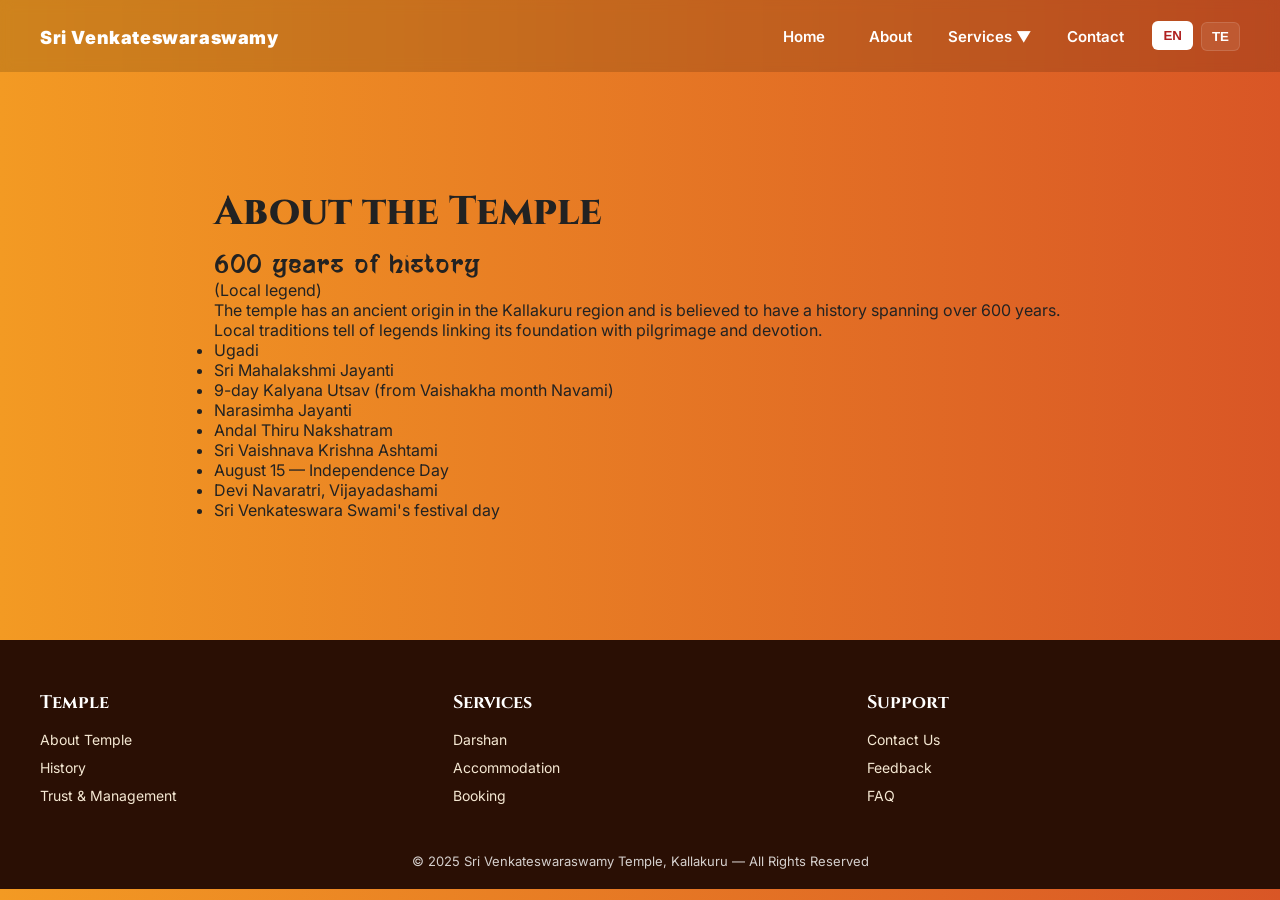
==== about.html @ d931863e "intial commit" ====
<!DOCTYPE html>
<html lang="en">
  <head>
    <meta charset="utf-8" />
    <meta name="viewport" content="width=device-width,initial-scale=1" />
    <title data-i18n="about.meta">About — Sri Venkateswaraswamy Temple</title>
    <link rel="stylesheet" href="index.css">
    <!-- Load Google Fonts: Inter, Noto Sans Telugu, Ramabhadra -->
    <link rel="preconnect" href="https://fonts.gstatic.com" crossorigin>
    <link href="https://fonts.googleapis.com/css2?family=Inter:ital,opsz,wght@0,14..32,100..900;1,14..32,100..900&family=Noto+Sans+Telugu:wght@100..900&family=Ramabhadra&display=swap" rel="stylesheet">
  </head>
  <body>
    <nav>
      <div class="nav-inner">
        <div class="logo"><a href="index.html">Sri Venkateswaraswamy</a></div>

        <div class="nav-right">
          <ul>
            <li><a href="index.html" data-i18n="nav.home">Home</a></li>
            <li><a href="about.html" data-i18n="nav.about">About</a></li>
            <li class="dropdown">
              <span class="dropdown-label" data-i18n="nav.services">Services ▼</span>
              <div class="drop-menu">
                <a href="#" data-i18n="nav.services.darshan">Darshan</a>
                <a href="#" data-i18n="nav.services.booking">Pooja Booking</a>
                <a href="#" data-i18n="nav.services.events">Events</a>
              </div>
            </li>
            <li><a href="#" data-i18n="nav.contact">Contact</a></li>
          </ul>

          <button id="nav-toggle" class="nav-toggle" aria-label="Toggle menu" aria-expanded="false">☰</button>
          <div class="lang-toggle">
            <button id="lang-en" class="lang-btn" data-lang="en">EN</button>
            <button id="lang-te" class="lang-btn" data-lang="te">TE</button>
          </div>
        </div>
      </div>
    </nav>

    <main class="noto-sans-telugu-400" style="padding:120px 24px 60px;max-width:900px;margin:0 auto;color:#222;background:transparent;">
      <h1 data-i18n="about.title" class="ramabhadra-regular noto-sans-telugu-700">About the Temple</h1>

      <section style="margin-top:16px;" data-i18n="about.history" class="noto-sans-telugu-400"> </section>

      <div data-i18n="about.events" class="noto-sans-telugu-400"></div>

    </main>

    <footer class="site-footer" style="position:relative;bottom:0;">
      <div class="footer-container">
        <div class="footer-section">
          <h4 data-i18n="footer.section1.title">Temple</h4>
          <ul>
            <li><a href="about.html" data-i18n="footer.section1.link1">About Temple</a></li>
            <li><a href="#" data-i18n="footer.section1.link2">History</a></li>
            <li><a href="#" data-i18n="footer.section1.link3">Trust & Management</a></li>
          </ul>
        </div>
        <div class="footer-section">
          <h4 data-i18n="footer.section2.title">Services</h4>
          <ul>
            <li><a href="#" data-i18n="footer.section2.link1">Darshan</a></li>
            <li><a href="#" data-i18n="footer.section2.link2">Accommodation</a></li>
            <li><a href="#" data-i18n="footer.section2.link3">Booking</a></li>
          </ul>
        </div>
        <div class="footer-section">
          <h4 data-i18n="footer.section3.title">Support</h4>
          <ul>
            <li><a href="#" data-i18n="footer.section3.link1">Contact Us</a></li>
            <li><a href="#" data-i18n="footer.section3.link2">Feedback</a></li>
            <li><a href="#" data-i18n="footer.section3.link3">FAQ</a></li>
          </ul>
        </div>
      </div>

      <div class="footer-bottom" data-i18n="footer.bottom">© 2025 Sri Venkateswaraswamy Temple, Kallakuru — All Rights Reserved</div>
    </footer>

    <script src="translations.about.js"></script>
    <script src="index.js"></script>
  </body>
</html>
---- index.css ----
/* reset */
      * {
        box-sizing: border-box;
        margin: 0;
        padding: 0;
      }
      html,
      body {
        height: 100%;
      }

      :root {
        --nav-height: 72px;
        --bg-main: #fff6e6;
        --bg-alt: #faefe4;
        --bg-card: #f5e8d3; /* control navbar height from one place */
      }

      @font-face {
        font-family: "TempleFont";
        src: url("./fonts/Ananda.ttf") format("truetype");
        font-display: swap;
      }
      @font-face {
        font-family: "Cinzel";
        src: url("./fonts/Cinzel-VariableFont_wght.ttf") format("truetype");
        font-display: swap;
      }

      @font-face {
        font-family: "Inter";
        src: url("./fonts/Inter-VariableFont.ttf") format("truetype");
        font-display: swap;
      }

      /* Continuous warm gradient on the page (single source of truth) */
      body {
        font-family: Inter, system-ui, -apple-system, "Segoe UI", Roboto, Arial;
        background: linear-gradient(90deg, #f39a23, #cc3427, #f39a23);
        background-size: 300% 100%;
        background-repeat: repeat-y;
        color: #fff;
        padding-top: var(--nav-height);
      }

      /* ---------------- NAVBAR ------------------ */
      nav {
        width: 100%;
        height: var(--nav-height);
        padding: 16px 40px;
        background: rgba(0, 0, 0, 0.15);
        backdrop-filter: blur(6px);
        display: flex;
        align-items: center;
        justify-content: space-between;
        position: fixed;
        top: 0;
        left: 0;
        z-index: 50;
      }

      /* Nav inner layout */
      .nav-inner {
        display: flex;
        align-items: center;
        justify-content: space-between;
        width: 100%;
        max-width: 1200px;
        margin: 0 auto;
      }

      .logo a {
        color: #fff;
        text-decoration: none;
        font-weight: 900;
        font-size: 18px;
        letter-spacing: 0.6px;
      }

      .nav-right {
        display: flex;
        align-items: center;
        gap: 20px;
      }

      /* mobile toggle button (hidden on desktop) */
      .nav-toggle {
        display: none;
        background: transparent;
        border: 1px solid rgba(255,255,255,0.08);
        color: #fff;
        padding: 6px 10px;
        border-radius: 6px;
        font-size: 18px;
        cursor: pointer;
      }

      .lang-toggle {
        display: flex;
        gap: 8px;
        align-items: center;
      }

      .lang-btn {
        background: rgba(255,255,255,0.08);
        color: #fff;
        border: 1px solid rgba(255,255,255,0.12);
        padding: 6px 10px;
        border-radius: 6px;
        font-weight: 700;
        cursor: pointer;
        transition: background 0.18s, color 0.18s, transform 0.12s;
      }

      .lang-btn.active,
      .lang-btn:hover {
        background: #fff;
        color: #b02121;
        transform: translateY(-1px);
      }

      nav .logo {
        font-size: 22px;
        font-weight: 800;
        letter-spacing: 0.5px;
      }

      nav ul {
        list-style: none;
        display: flex;
        align-items: center;
        gap: 28px;
      }

      nav ul li a {
        color: #fff;
        text-decoration: none;
        padding: 6px 8px;
        display: inline-block;
      }

      nav ul li {
        position: relative;
        font-size: 15px;
        font-weight: 600;
        cursor: pointer;
      }

      /* hover underline */
      nav ul li:not(.dropdown):after {
        content: "";
        position: absolute;
        left: 0;
        bottom: -4px;
        width: 0%;
        height: 2px;
        background: #fff;
        transition: 0.3s;
      }
      nav ul li:hover:after {
        width: 100%;
      }

      /* DROPDOWN */
      .dropdown:hover .drop-menu {
        opacity: 1;
        pointer-events: auto;
        transform: translateY(0px);
      }

      .drop-menu {
        position: absolute;
        top: calc(100% + 6px);
        left: 0;
        background: rgba(0, 0, 0, 0.28);
        backdrop-filter: blur(6px);
        padding: 10px 0;
        border-radius: 8px;
        min-width: 140px;
        opacity: 0;
        pointer-events: none;
        transform: translateY(10px);
        transition: 0.25s ease;
        z-index: 75;
      }

      .drop-menu a {
        display: block;
        padding: 8px 16px;
        text-decoration: none;
        color: #fff;
        font-size: 14px;
        white-space: nowrap;
      }
      .drop-menu a:hover {
        background: rgba(255, 255, 255, 0.12);
      }

      /* MOBILE NAV (handled at 900px breakpoint below) */
      @media (max-width: 700px) {
        nav {
          padding: 10px 16px;
        }
        nav ul {
          gap: 14px;
        }
      }

      /* ------------ PAGE LAYOUT ------------- */
      .wrap {
        position: relative;
        min-height: calc(100vh - var(--nav-height));
        width: 100%;
        display: flex;
        align-items: flex-start;
        padding-left: 60px;
        padding-right: 38vw; /* keeps text away from image */
        padding-top: 40px;
        padding-bottom: 40px;
      }

      .left {
        max-width: 640px;
        z-index: 2;
      }

      .left .inner {
        max-width: 760px;
        padding-top: var(
          --nav-height
        ); /* push ALL content below fixed nav on desktop */
      }

      h1 {
        font-family: "Cinzel", serif;
        font-size: 40px;
        line-height: 1;
        margin-bottom: 18px;
        font-weight: 800;
      }
      h2 {
        font-family: "TempleFont", serif;
        letter-spacing: 2px;
      }

      p.lead {
        color: rgba(255, 255, 255, 0.95);
        line-height: 1.7;
        margin-bottom: 18px;
      }

      .right {
        position: absolute;
        top: 0;
        right: 0;
        width: 50vw;
        height: 100%; /* match .wrap height instead of 100vh */
        overflow: hidden;
      }

      .hero-img {
        width: 100%;
        height: 100%;
        object-fit: cover;
        object-position: left center;
        pointer-events: none;
      }

      @media (max-width: 900px) {
        .wrap {
          flex-direction: column-reverse;
          align-items: center;
          justify-content: flex-start;
          padding: 0;
          margin: 0;
        }

        /* Responsive navbar: show hamburger, collapse links */
        nav {
          padding: 10px 16px;
        }

        .nav-toggle {
          display: inline-block;
        }

        .logo a {
          font-size: 16px;
        }

        .nav-right > ul {
          display: flex;
          visibility: hidden;
          opacity: 0;
          transform: translateY(-8px);
          position: fixed;
          top: var(--nav-height);
          right: 0;
          left: 0;
          background: rgba(0,0,0,0.95);
          flex-direction: column;
          gap: 0;
          padding: 12px 16px 20px;
          z-index: 60;
          max-height: calc(100vh - var(--nav-height));
          overflow: auto;
          transition: opacity 0.22s ease, transform 0.22s ease, visibility 0.22s;
        }

        nav.mobile-open .nav-right > ul {
          visibility: visible;
          opacity: 1;
          transform: translateY(0);
        }

        .nav-right > ul li {
          padding: 8px 0;
        }

        .nav-right > ul li a {
          display: block;
          padding: 8px 10px;
        }

        /* Mobile: make dropdown items flow inside the menu (no absolute positioning)
           and collapse by default. Tapping the header toggles the .open class. */
        .drop-menu {
          position: static;
          background: transparent;
          padding: 0 0 12px 12px;
          border-radius: 0;
          min-width: auto;
          opacity: 1;
          transform: none;
          pointer-events: auto;
          display: none;
        }

        .dropdown.open > .drop-menu {
          display: block;
        }

        .drop-menu a {
          padding: 8px 12px;
          display: block;
          color: #fff;
        }

        .lang-toggle {
          order: 2;
          width: 100%;
          justify-content: center;
          margin-top: 8px;
        }

        .right {
          width: 100%;
          position: relative;
          height: auto;
          margin: 0;
          padding: 0;
        }

        /* remove top & bottom extra space around image */
        .hero-img {
          width: 100%;
          height: auto;
          max-height: none;
          margin: 0;
          padding: 0;
          object-fit: cover;
          object-position: center;
          content: url("hero_banner_mobile.jpg");
        }

        .left {
          width: 100%;
          padding: 20px;
          text-align: center;
          margin: 0;
          position: relative;
          z-index: 2;
        }

        /* remove padding gap between image and content */
        .left .inner {
          max-width: 640px;
          padding-top: 0;
          display: flex;
          flex-direction: column;
          align-items: center;
          justify-content: flex-start;
        }

        .left h1 {
          display: none;
        }

        .mobile-hero-title {
          font-family: "Cinzel", serif;
          animation: fadeSlide 1.2s ease-out forwards;
          opacity: 0;
          position: absolute;
          bottom: 8px;
          left: 50%;
          transform: translateX(-50%);
          font-size: 26px;
          font-weight: 900;
          color: white;
          text-shadow: 0px 4px 10px rgba(0, 0, 0, 0.6);
          text-align: center;
        }

        .lead {
          font-size: 15px;
          line-height: 1.6;
        }

        .cta-pill {
          font-size: 14px;
          padding: 8px 20px;
          margin: 18px auto;
          display: inline-block;
        }

        .time-pill {
          font-size: 13px;
          padding: 6px 14px;
        }

        .timing-col p {
          font-size: 13px;
        }

        .timing {
          margin-top: 10px;
          width: 100%;
          max-width: 640px;
          margin-left: auto;
          margin-right: auto;
        }

        .timing-grid {
          align-items: center;
          text-align: center;
          justify-content: center;
        }

        /* place language toggle into normal flow on small screens */
        .lang-toggle {
          position: static !important;
          top: auto;
          right: auto;
          margin: 8px 0;
          justify-content: center;
        }

        .lang-btn {
          padding: 6px 8px;
        }
      }

      /* ------- ANNOUNCEMENT TICKER -------- */
      .announcement-bar {
        width: 100%;
        background: rgba(0, 0, 0, 0.28);
        border-top: 1px solid rgba(255, 255, 255, 0.2);
        border-bottom: 1px solid rgba(255, 255, 255, 0.2);
        padding: 8px 0;
        backdrop-filter: blur(4px);
      }

      .announcement-inner {
        max-width: 1200px;
        margin: 0 auto;
        display: flex;
        align-items: center;
        gap: 16px;
        padding: 0 24px;
        overflow: hidden;
      }

      .announcement-label {
        font-size: 13px;
        font-weight: 700;
        text-transform: uppercase;
        letter-spacing: 1px;
        padding: 4px 10px;
        border-radius: 999px;
        background: rgba(255, 255, 255, 0.15);
        white-space: nowrap;
      }

      .ticker {
        flex: 1;
        overflow: hidden;
        position: relative;
        white-space: nowrap;
      }

      .ticker-track {
        display: inline-block;
        padding-left: 100%;
        animation: ticker-slide 20s linear infinite;
        font-size: 14px;
      }

      .ticker-item {
        margin-right: 40px;
      }

      .announcement-inner:hover .ticker-track {
        animation-play-state: paused;
      }

      @keyframes ticker-slide {
        0% {
          transform: translateX(0%);
        }
        100% {
          transform: translateX(-100%);
        }
      }

      /* ====== IMAGE CAROUSEL + LATEST UPDATES SECTION ====== */

      .info-section {
        padding: 40px 40px 60px 40px;
        background: var(--bg-alt); /* soft background behind cards */
        color: #222;
      }

      .info-grid {
        max-width: 1200px;
        margin: 0 auto;
        display: flex; /* flex instead of grid for equal heights */
        gap: 24px;
        align-items: stretch;
      }

      /* ---- Carousel ---- */
      .carousel {
        position: relative;
        border-radius: 24px;
        overflow: hidden;
        background: #000;

        /* 16:9 aspect ratio */
        aspect-ratio: 16 / 9;
        width: 100%;
        height: auto;

        flex: 2 1 0;
      }

      .carousel-inner {
        position: relative;
        width: 100%;
        height: 100%;
      }

      .carousel-slide {
        position: absolute;
        inset: 0;
        opacity: 0;
        transition: opacity 0.6s ease;
      }

      .carousel-slide.active {
        opacity: 1;
      }

      .carousel-slide img {
        width: 100%;
        height: 100%;
        object-fit: cover;
        display: block;
      }

      .carousel-overlay {
        position: absolute;
        inset: 0;
        background: linear-gradient(
          to right,
          rgba(0, 0, 0, 0.55),
          rgba(0, 0, 0, 0.1)
        );
        display: flex;
        flex-direction: column;
        justify-content: flex-end;
        padding: 28px 32px;
        color: #fff;
      }

      .carousel-title {
        font-family: "Cinzel", serif;
        font-size: 28px;
        margin-bottom: 8px;
      }

      .carousel-subtitle {
        font-size: 16px;
        margin-bottom: 18px;
      }

      .carousel-cta {
        font-weight: 600;
        font-size: 15px;
        padding: 8px 18px;
        border-radius: 999px;
        background: rgba(255, 215, 0, 0.9);
        color: #5b1909;
        display: inline-block;
      }

      .carousel-dots {
        position: absolute;
        bottom: 14px;
        right: 20px;
        display: flex;
        gap: 6px;
      }

      .carousel-dot {
        width: 8px;
        height: 8px;
        border-radius: 50%;
        background: rgba(255, 255, 255, 0.4);
        cursor: pointer;
      }

      .carousel-dot.active {
        background: #ffd700;
      }

      .carousel-arrow {
        position: absolute;
        top: 50%;
        transform: translateY(-50%);
        width: 32px;
        height: 32px;
        border-radius: 999px;
        border: none;
        background: rgba(0, 0, 0, 0.45);
        color: #fff;
        font-size: 18px;
        cursor: pointer;
        display: flex;
        align-items: center;
        justify-content: center;
      }

      .carousel-arrow.left {
        left: 12px;
      }

      .carousel-arrow.right {
        right: 12px;
      }

      /* ---- Latest Updates ---- */
      .updates-card {
        background: var(--bg-card);
        border-radius: 24px;
        padding: 18px 20px;
        box-shadow: 0 10px 24px rgba(0, 0, 0, 0.08);
        display: flex;
        flex-direction: column;
        flex: 1 1 0; /* shares height with carousel */
      }

      .updates-card h3 {
        font-family: "Cinzel", serif;
        font-size: 18px;
        margin-bottom: 12px;
        color: #3a1533;
      }

      .updates-list {
        list-style: none;
        padding-right: 4px;
        flex: 1 1 auto; /* fill remaining height */
        overflow-y: auto; /* scroll INSIDE list */
      }

      .updates-item {
        display: flex;
        align-items: flex-start;
        gap: 8px;
        font-size: 14px;
        margin-bottom: 8px;
        color: #333;
      }

      .updates-item:last-child {
        margin-bottom: 0;
      }

      .updates-dot {
        width: 8px;
        height: 8px;
        display: block;
        border-radius: 50%;
        background: #b3261e;
        margin-top: 6px;
        flex: 0 0 auto;
      }

      .updates-content a {
        color: #5b179e;
        text-decoration: underline;
      }

      .badge-new {
        display: inline-block;
        font-size: 10px;
        font-weight: 700;
        text-transform: uppercase;
        letter-spacing: 0.06em;
        padding: 2px 6px;
        border-radius: 999px;
        background: #ffebe8;
        color: #b3261e;
        margin-bottom: 2px;
      }

      @media (max-width: 900px) {
        .carousel {
          aspect-ratio: auto; /* ignore 16:9 for small screens */
          height: 500px; /* or 240 / 260px if you want taller */
          flex: none; /* <--- ADD THIS LINE to stop it from collapsing */
          width: 100%;
        }

        .carousel-inner {
          height: 100%; /* make slides fill the new height */
        }
        .info-section {
          padding: 30px 16px 40px 16px;
        }

        .info-grid {
          flex-direction: column; /* stack carousel + updates */
        }

        .updates-card {
          height: 260px; /* enough to show ~5 items */
        }
      }

      /* ------- SECTION BELOW HERO -------- */
      .below {
        width: 100%;
        padding: 80px 40px;
        background: var(--bg-main);
        color: #222;
      }

      .below-inner {
        max-width: 900px;
        margin: auto;
        text-align: center;
      }

      .below h2 {
        font-size: 32px;
        font-weight: 800;
        margin-bottom: 18px;
        color: #cc3427;
      }

      .below p {
        font-size: 18px;
        line-height: 1.7;
        color: #444;
      }

      @media (max-width: 700px) {
        .below {
          padding: 50px 20px;
        }
        .below h2 {
          font-size: 26px;
        }
        .below p {
          font-size: 16px;
        }

        .announcement-inner {
          padding: 0 12px;
          gap: 10px;
        }

        .announcement-label {
          display: none; /* optional: hide label on very small screens */
        }
      }

      /* --- MAIN WHITE PILLS (Mandir Info / Darshan Timings) */
      .cta-pill {
        display: inline-block;
        background: #ffffff;
        color: #b02121; /* deep temple red */
        font-weight: 700;
        padding: 10px 28px;
        border-radius: 50px;
        font-size: 16px;
        border: 2px solid rgba(255, 255, 255, 0.5);
        box-shadow: 0px 4px 10px rgba(0, 0, 0, 0.25);
        margin: 18px 0;
        text-align: center;
        letter-spacing: 0.5px;
        text-transform: uppercase;
        transition: transform 0.2s ease, box-shadow 0.2s ease;
      }

      .cta-pill:hover {
        transform: translateY(-3px);
        box-shadow: 0px 6px 14px rgba(0, 0, 0, 0.3);
        cursor: pointer;
      }

      /* --- TIMING CARD --- */
      .timing {
        margin-top: 10px;
        background: rgba(255, 255, 255, 0.08);
        padding: 18px 24px;
        border-radius: 12px;
        backdrop-filter: blur(3px);
        font-size: 15px;
      }

      .timing-grid {
        display: flex;
      }

      .timing-col {
        flex: 1;
        padding: 0 20px;
      }

      /* vertical line between columns */
      .timing-col + .timing-col {
        border-left: 1px solid rgba(255, 255, 255, 0.3);
      }

      .timing-col p {
        margin-top: 10px;
        color: rgba(255, 255, 255, 0.94);
      }

      /* Mini red labels */
      .time-pill {
        display: inline-block;
        background: #b02121;
        color: #fff;
        font-weight: 700;
        padding: 6px 16px;
        border-radius: 999px;
        font-size: 14px;
        text-transform: uppercase;
        letter-spacing: 0.4px;
      }

      @media (max-width: 1200px) {
        .left .inner,
        .timing {
          max-width: 640px;
          margin-left: auto;
          margin-right: auto;
        }
      }

      @keyframes fadeSlide {
        0% {
          opacity: 0;
          transform: translateX(-50%) translateY(20px);
        }
        100% {
          opacity: 1;
          transform: translateX(-50%) translateY(0);
        }
      }

      /* services */

      .services-grid {
        margin-top: 32px;
        display: grid;
        grid-template-columns: repeat(4, 1fr);
        gap: 32px;
      }
      .service-card {
        text-align: center;
        text-decoration: none;
        color: #222;
        cursor: pointer;
        display: flex;
        flex-direction: column;
        align-items: center;
      }
      .service-icon {
        width: 76px;
        height: 76px;
        border-radius: 50%;
        margin: 0 auto 10px auto;
        background: #b02121;
        display: flex;
        align-items: center;
        justify-content: center;
        transition: transform 0.25s ease;
      }

      .service-icon img {
        max-width: 55px;
        max-height: 55px;
        width: auto;
        height: auto;
        object-fit: contain;
        display: block;
      }

      /* Only icon hover effect */
      .service-card:hover .service-icon {
        transform: scale(1.12);
      }

      .service-icon-symbol {
        font-size: 22px;
        font-weight: 700;
        color: var(--bg-card);
      }

      .service-label {
        color: #cc3427;
        font-size: 18px;
        font-weight: 600;
        line-height: 1.4;
      }

      @media (max-width: 768px) {
        .services-grid {
          grid-template-columns: repeat(2, 1fr);
        }
      }

      @media (max-width: 480px) {
        .services-grid {
          grid-template-columns: repeat(1, 1fr);
        }
      }

      /* ---------- FOOTER ---------- */

      .site-footer {
        background: #2a0f04;
        color: #fff;
        padding: 50px 40px 20px;
        margin-top: 60px;
      }

      .footer-container {
        max-width: 1200px;
        margin: auto;
        display: grid;
        grid-template-columns: repeat(3, 1fr);
        gap: 40px;
      }

      .footer-section h4 {
        margin-bottom: 14px;
        font-size: 18px;
        font-weight: 700;
        font-family: "Cinzel", serif;
      }

      .footer-section ul {
        list-style: none;
        padding: 0;
        margin: 0;
      }

      .footer-section ul li {
        margin-bottom: 8px;
      }

      .footer-section ul li a {
        text-decoration: none;
        color: #f5e8d3;
        font-size: 14px;
        transition: color 0.25s ease;
      }

      .footer-section ul li a:hover {
        color: #ffd381;
      }

      .footer-bottom {
        margin-top: 40px;
        text-align: center;
        font-size: 13px;
        opacity: 0.8;
      }

      /* Responsive Footer */
      @media (max-width: 768px) {
        .footer-container {
          grid-template-columns: 1fr;
          text-align: center;
        }
      }
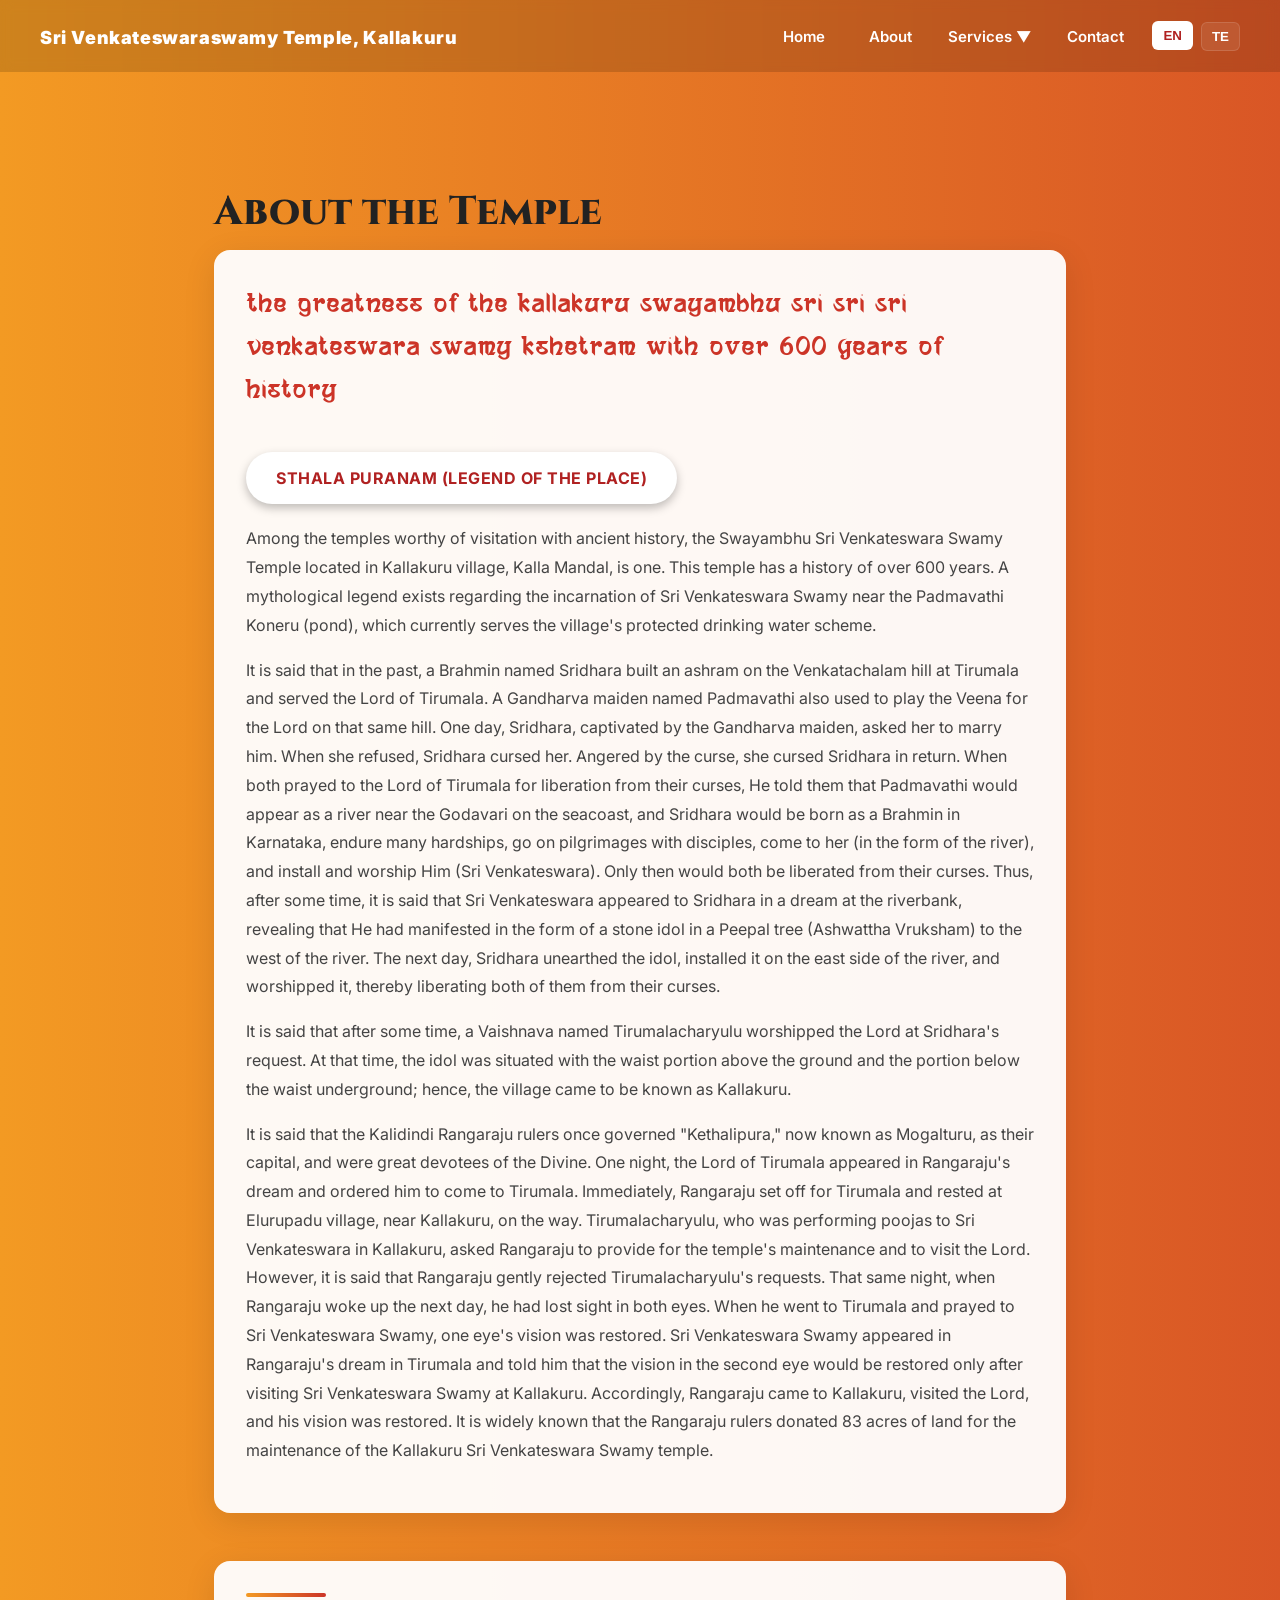
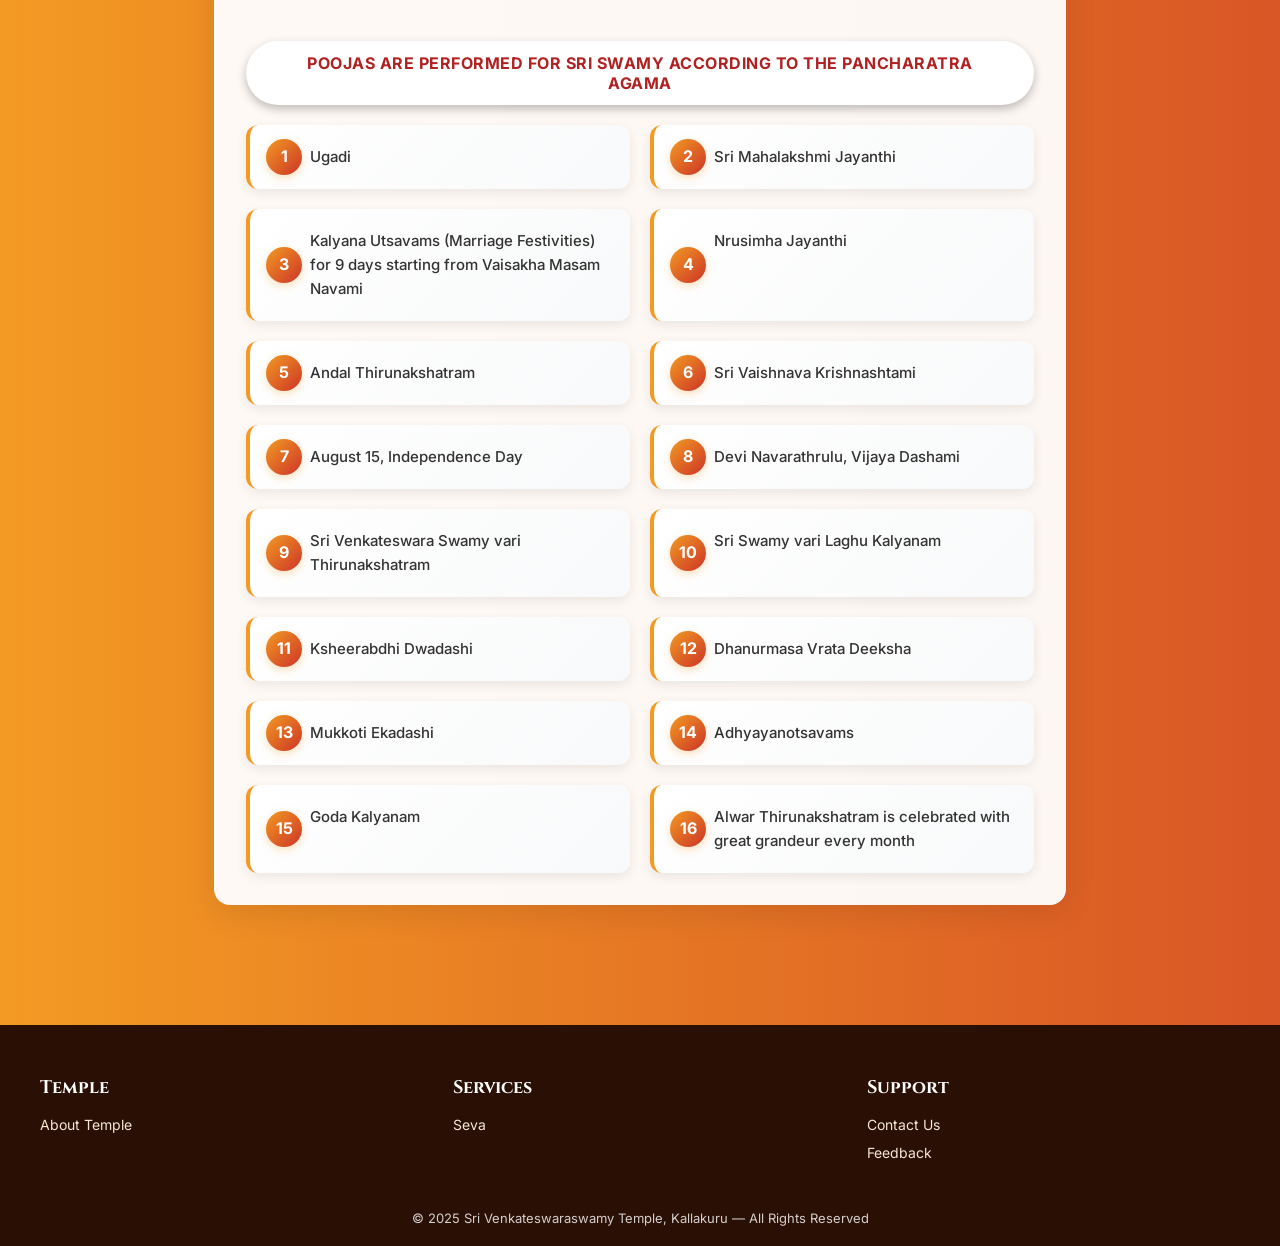
==== commit f9790787: "seva page, donations page, contact page" ====
--- a/about.html
+++ b/about.html
@@ -10,33 +10,7 @@
     <link href="https://fonts.googleapis.com/css2?family=Inter:ital,opsz,wght@0,14..32,100..900;1,14..32,100..900&family=Noto+Sans+Telugu:wght@100..900&family=Ramabhadra&display=swap" rel="stylesheet">
   </head>
   <body>
-    <nav>
-      <div class="nav-inner">
-        <div class="logo"><a href="index.html">Sri Venkateswaraswamy</a></div>
-
-        <div class="nav-right">
-          <ul>
-            <li><a href="index.html" data-i18n="nav.home">Home</a></li>
-            <li><a href="about.html" data-i18n="nav.about">About</a></li>
-            <li class="dropdown">
-              <span class="dropdown-label" data-i18n="nav.services">Services ▼</span>
-              <div class="drop-menu">
-                <a href="#" data-i18n="nav.services.darshan">Darshan</a>
-                <a href="#" data-i18n="nav.services.booking">Pooja Booking</a>
-                <a href="#" data-i18n="nav.services.events">Events</a>
-              </div>
-            </li>
-            <li><a href="#" data-i18n="nav.contact">Contact</a></li>
-          </ul>
-
-          <button id="nav-toggle" class="nav-toggle" aria-label="Toggle menu" aria-expanded="false">☰</button>
-          <div class="lang-toggle">
-            <button id="lang-en" class="lang-btn" data-lang="en">EN</button>
-            <button id="lang-te" class="lang-btn" data-lang="te">TE</button>
-          </div>
-        </div>
-      </div>
-    </nav>
+    <div id="navbar-placeholder"></div>
 
     <main class="noto-sans-telugu-400" style="padding:120px 24px 60px;max-width:900px;margin:0 auto;color:#222;background:transparent;">
       <h1 data-i18n="about.title" class="ramabhadra-regular noto-sans-telugu-700">About the Temple</h1>
@@ -47,36 +21,7 @@
 
     </main>
 
-    <footer class="site-footer" style="position:relative;bottom:0;">
-      <div class="footer-container">
-        <div class="footer-section">
-          <h4 data-i18n="footer.section1.title">Temple</h4>
-          <ul>
-            <li><a href="about.html" data-i18n="footer.section1.link1">About Temple</a></li>
-            <li><a href="#" data-i18n="footer.section1.link2">History</a></li>
-            <li><a href="#" data-i18n="footer.section1.link3">Trust & Management</a></li>
-          </ul>
-        </div>
-        <div class="footer-section">
-          <h4 data-i18n="footer.section2.title">Services</h4>
-          <ul>
-            <li><a href="#" data-i18n="footer.section2.link1">Darshan</a></li>
-            <li><a href="#" data-i18n="footer.section2.link2">Accommodation</a></li>
-            <li><a href="#" data-i18n="footer.section2.link3">Booking</a></li>
-          </ul>
-        </div>
-        <div class="footer-section">
-          <h4 data-i18n="footer.section3.title">Support</h4>
-          <ul>
-            <li><a href="#" data-i18n="footer.section3.link1">Contact Us</a></li>
-            <li><a href="#" data-i18n="footer.section3.link2">Feedback</a></li>
-            <li><a href="#" data-i18n="footer.section3.link3">FAQ</a></li>
-          </ul>
-        </div>
-      </div>
-
-      <div class="footer-bottom" data-i18n="footer.bottom">© 2025 Sri Venkateswaraswamy Temple, Kallakuru — All Rights Reserved</div>
-    </footer>
+    <div id="footer-placeholder"></div>
 
     <script src="translations.about.js"></script>
     <script src="index.js"></script>
--- a/index.css
+++ b/index.css
@@ -162,6 +162,29 @@
       }
 
       /* DROPDOWN */
+      .dropdown-label {
+        cursor: pointer;
+        display: inline-block;
+        color: #fff;
+        text-decoration: none;
+        position: relative;
+      }
+
+      .dropdown-label:after {
+        content: "";
+        position: absolute;
+        left: 0;
+        bottom: -4px;
+        width: 0%;
+        height: 2px;
+        background: #fff;
+        transition: 0.3s;
+      }
+
+      .dropdown:hover .dropdown-label:after {
+        width: 100%;
+      }
+
       .dropdown:hover .drop-menu {
         opacity: 1;
         pointer-events: auto;
@@ -170,7 +193,7 @@
 
       .drop-menu {
         position: absolute;
-        top: calc(100% + 6px);
+        top: calc(100% + 2px);
         left: 0;
         background: rgba(0, 0, 0, 0.28);
         backdrop-filter: blur(6px);
@@ -182,6 +205,16 @@
         transform: translateY(10px);
         transition: 0.25s ease;
         z-index: 75;
+      }
+
+      .drop-menu:before {
+        content: '';
+        position: absolute;
+        top: -10px;
+        left: 0;
+        right: 0;
+        height: 10px;
+        background: transparent;
       }
 
       .drop-menu a {
@@ -1008,4 +1041,1869 @@
           grid-template-columns: 1fr;
           text-align: center;
         }
-      }+      }
+
+      /* ============================================
+         ABOUT PAGE - EVENTS SECTION STYLING
+         ============================================ */
+
+      /* Container for the events section */
+      [data-i18n="about.events"] {
+        margin-top: 48px;
+        padding: 32px;
+        background: rgba(255, 255, 255, 0.95);
+        border-radius: 16px;
+        box-shadow: 0 8px 32px rgba(0, 0, 0, 0.1);
+      }
+
+      /* Styled ordered list with multi-grid layout */
+      [data-i18n="about.events"] ol {
+        list-style: none;
+        padding: 0;
+        margin: 0;
+        display: grid;
+        grid-template-columns: repeat(auto-fit, minmax(280px, 1fr));
+        gap: 20px;
+        counter-reset: event-counter;
+      }
+
+      /* Individual list items */
+      [data-i18n="about.events"] ol li {
+        counter-increment: event-counter;
+        position: relative;
+        padding: 20px 24px 20px 60px;
+        background: linear-gradient(135deg, #fff 0%, #f8f9fa 100%);
+        border-radius: 12px;
+        border-left: 4px solid #f39a23;
+        box-shadow: 0 4px 12px rgba(0, 0, 0, 0.08);
+        transition: all 0.3s ease;
+        color: #333;
+        font-size: 15px;
+        line-height: 1.6;
+        font-weight: 500;
+      }
+
+      /* Hover effect for list items */
+      [data-i18n="about.events"] ol li:hover {
+        transform: translateY(-4px);
+        box-shadow: 0 8px 20px rgba(243, 154, 35, 0.2);
+        border-left-color: #cc3427;
+      }
+
+      /* Custom number styling */
+      [data-i18n="about.events"] ol li::before {
+        content: counter(event-counter);
+        position: absolute;
+        left: 16px;
+        top: 50%;
+        transform: translateY(-50%);
+        width: 36px;
+        height: 36px;
+        background: linear-gradient(135deg, #f39a23 0%, #cc3427 100%);
+        border-radius: 50%;
+        display: flex;
+        align-items: center;
+        justify-content: center;
+        color: #fff;
+        font-weight: 700;
+        font-size: 16px;
+        box-shadow: 0 3px 8px rgba(243, 154, 35, 0.3);
+      }
+
+      /* Section heading before the list */
+      [data-i18n="about.events"]::before {
+        content: "";
+        display: block;
+        width: 80px;
+        height: 4px;
+        background: linear-gradient(90deg, #f39a23, #cc3427);
+        margin-bottom: 24px;
+        border-radius: 2px;
+      }
+
+      /* Tablet responsiveness */
+      @media (max-width: 768px) {
+        [data-i18n="about.events"] {
+          padding: 24px 20px;
+          margin-top: 32px;
+        }
+
+        [data-i18n="about.events"] ol {
+          grid-template-columns: repeat(auto-fit, minmax(240px, 1fr));
+          gap: 16px;
+        }
+
+        [data-i18n="about.events"] ol li {
+          padding: 16px 20px 16px 56px;
+          font-size: 14px;
+        }
+
+        [data-i18n="about.events"] ol li::before {
+          width: 32px;
+          height: 32px;
+          font-size: 14px;
+          left: 14px;
+        }
+      }
+
+      /* Mobile responsiveness */
+      @media (max-width: 480px) {
+        [data-i18n="about.events"] {
+          padding: 20px 16px;
+          margin-top: 24px;
+          border-radius: 12px;
+        }
+
+        [data-i18n="about.events"] ol {
+          grid-template-columns: 1fr;
+          gap: 12px;
+        }
+
+        [data-i18n="about.events"] ol li {
+          padding: 14px 16px 14px 52px;
+          font-size: 13px;
+        }
+
+        [data-i18n="about.events"] ol li::before {
+          width: 28px;
+          height: 28px;
+          font-size: 13px;
+          left: 12px;
+        }
+      }
+
+      /* History section styling for consistency */
+      [data-i18n="about.history"] {
+        background: rgba(255, 255, 255, 0.95);
+        padding: 32px;
+        border-radius: 16px;
+        box-shadow: 0 8px 32px rgba(0, 0, 0, 0.1);
+        color: #333;
+        line-height: 1.8;
+      }
+
+      [data-i18n="about.history"] h2 {
+        color: #cc3427;
+        margin-bottom: 20px;
+      }
+
+      [data-i18n="about.history"] p {
+        margin-bottom: 16px;
+        color: #444;
+      }
+
+      @media (max-width: 768px) {
+        [data-i18n="about.history"] {
+          padding: 24px 20px;
+        }
+      }
+
+      @media (max-width: 480px) {
+        [data-i18n="about.history"] {
+          padding: 20px 16px;
+          border-radius: 12px;
+        }
+      }
+
+      /* ========== SEVA PAGE STYLING ========== */
+
+      /* Seva Banner */
+      .seva-banner {
+        width: 100%;
+        height: 400px;
+        overflow: hidden;
+        position: relative;
+        margin-top: 0;
+      }
+
+      .seva-banner-image {
+        width: 100%;
+        height: 100%;
+        object-fit: cover;
+        object-position: center;
+        display: block;
+      }
+
+      /* Seva Heading Wrapper */
+      .seva-heading-wrapper {
+        text-align: center;
+        padding: 50px 24px;
+        background: #fff6e6;
+      }
+
+      .seva-heading-wrapper h1 {
+        font-size: 48px;
+        color: #cc3427;
+        margin: 0;
+        letter-spacing: 1px;
+      }
+
+      /* Seva Cards Wrapper with Light Background */
+      .seva-cards-wrapper {
+        background: linear-gradient(180deg, #faf8f3 0%, #f5f0e8 100%);
+        padding: 20px 24px;
+      }
+
+      .seva-cards-section {
+        max-width: 1200px;
+        margin: 0 auto;
+      }
+
+      .seva-cards-grid {
+        display: grid;
+        grid-template-columns: repeat(auto-fit, minmax(300px, 1fr));
+        gap: 40px;
+        margin: 0;
+      }
+
+      /* Card Styling */
+      .seva-card {
+        background: #fff;
+        border-radius: 16px;
+        overflow: hidden;
+        box-shadow: 0 10px 30px rgba(0, 0, 0, 0.08);
+        transition: all 0.4s cubic-bezier(0.23, 1, 0.320, 1);
+        display: flex;
+        flex-direction: column;
+        height: 100%;
+      }
+
+      .seva-card:hover {
+        transform: translateY(-10px);
+        box-shadow: 0 20px 50px rgba(0, 0, 0, 0.12);
+      }
+
+      .seva-card-image {
+        width: 100%;
+        height: 200px;
+        display: flex;
+        align-items: center;
+        justify-content: center;
+        overflow: hidden;
+        flex-shrink: 0;
+        background: #f0f0f0;
+      }
+
+      .seva-card-image img {
+        width: 100%;
+        height: 100%;
+        object-fit: cover;
+        object-position: center;
+        display: block;
+      }
+
+      .seva-card-title {
+        font-family: "Ramabhadra", serif;
+        font-size: 22px;
+        font-weight: 700;
+        color: #cc3427;
+        text-align: center;
+        padding: 28px 24px 14px;
+        margin: 0;
+      }
+
+      .seva-card-description {
+        font-size: 15px;
+        color: #666;
+        text-align: center;
+        padding: 0 24px 20px;
+        line-height: 1.7;
+        flex-grow: 1;
+      }
+
+      .seva-card-link {
+        text-align: center;
+        color: #cc3427;
+        font-size: 14px;
+        font-weight: 600;
+        text-decoration: none;
+        padding: 0 24px 22px;
+        transition: all 0.3s ease;
+        display: inline-block;
+        align-self: center;
+      }
+
+      .seva-card-link span {
+        margin-left: 6px;
+        display: inline-block;
+        transition: transform 0.3s ease;
+      }
+
+      .seva-card-link:hover span {
+        transform: translateX(4px);
+      }
+
+      .seva-card-link:hover {
+        color: #b02121;
+      }
+
+      .seva-card-button {
+        background: linear-gradient(135deg, #cc3427 0%, #b02121 100%);
+        color: #fff;
+        border: none;
+        border-radius: 28px;
+        padding: 14px 36px;
+        font-size: 15px;
+        font-weight: 700;
+        cursor: pointer;
+        margin: 0 24px 28px;
+        transition: all 0.3s cubic-bezier(0.23, 1, 0.320, 1);
+        text-transform: uppercase;
+        letter-spacing: 0.6px;
+      }
+
+      .seva-card-button:hover {
+        transform: translateY(-3px);
+        box-shadow: 0 10px 28px rgba(204, 52, 39, 0.35);
+      }
+
+      /* ========== SEVA PRICING TABLE ========== */
+      .seva-pricing-section {
+        padding: 60px 40px;
+        max-width: 1200px;
+        margin: 0 auto;
+        background: linear-gradient(135deg, rgba(255, 255, 255, 0.05) 0%, rgba(255, 255, 255, 0.02) 100%);
+        border-radius: 12px;
+      }
+
+      .seva-pricing-title {
+        font-size: 32px;
+        font-weight: 700;
+        color: #cc3427;
+        text-align: center;
+        margin: 0 0 40px 0;
+        letter-spacing: 0.5px;
+      }
+
+      .seva-table-container {
+        background: #fff;
+        border-radius: 12px;
+        box-shadow: 0 8px 24px rgba(0, 0, 0, 0.1);
+        overflow: hidden;
+        border: 1px solid rgba(204, 52, 39, 0.1);
+      }
+
+      .seva-pricing-table {
+        width: 100%;
+        border-collapse: collapse;
+        font-size: 15px;
+      }
+
+      .seva-pricing-table thead {
+        background: linear-gradient(135deg, #cc3427 0%, #b02121 100%);
+      }
+
+      .seva-pricing-table th {
+        color: #fff;
+        padding: 18px 24px;
+        text-align: left;
+        font-weight: 700;
+        letter-spacing: 0.5px;
+        font-size: 16px;
+        text-transform: uppercase;
+      }
+
+      .seva-pricing-table th:last-child {
+        text-align: right;
+      }
+
+      .seva-pricing-table tbody tr {
+        border-bottom: 1px solid #f0f0f0;
+        transition: background-color 0.2s ease;
+      }
+
+      .seva-pricing-table tbody tr:hover {
+        background-color: #fafafa;
+      }
+
+      .seva-pricing-table tbody tr:last-child {
+        border-bottom: none;
+      }
+
+      .seva-pricing-table td {
+        padding: 16px 24px;
+        color: #333;
+      }
+
+      .seva-pricing-table td:first-child {
+        font-weight: 500;
+        color: #333;
+      }
+
+      .seva-pricing-table td:last-child {
+        text-align: right;
+        font-weight: 700;
+        color: #2d5016;
+        font-size: 16px;
+      }
+
+      /* Responsive Seva Pricing Table */
+      @media (max-width: 768px) {
+        .seva-pricing-section {
+          padding: 40px 24px;
+        }
+
+        .seva-pricing-title {
+          font-size: 28px;
+          margin-bottom: 30px;
+        }
+
+        .seva-pricing-table {
+          font-size: 14px;
+        }
+
+        .seva-pricing-table th {
+          padding: 14px 16px;
+          font-size: 14px;
+        }
+
+        .seva-pricing-table td {
+          padding: 12px 16px;
+        }
+
+        .seva-pricing-table td:last-child {
+          font-size: 14px;
+        }
+      }
+
+      @media (max-width: 480px) {
+        .seva-pricing-section {
+          padding: 30px 16px;
+        }
+
+        .seva-pricing-title {
+          font-size: 24px;
+          margin-bottom: 20px;
+        }
+
+        .seva-table-container {
+          overflow-x: auto;
+        }
+
+        .seva-pricing-table {
+          font-size: 13px;
+          min-width: 100%;
+        }
+
+        .seva-pricing-table th {
+          padding: 12px;
+          font-size: 12px;
+        }
+
+        .seva-pricing-table td {
+          padding: 10px 12px;
+        }
+
+        .seva-pricing-table td:last-child {
+          font-size: 13px;
+          white-space: nowrap;
+        }
+      }
+
+      /* ========== DONATIONS PAGE STYLES ========== */
+      
+      /* Donations Banner */
+      .donations-banner {
+        position: relative;
+        width: 100%;
+        height: 320px;
+        overflow: hidden;
+        display: flex;
+        align-items: center;
+        justify-content: center;
+        margin-top: -72px;
+        padding-top: 72px;
+      }
+
+      .donations-banner-image {
+        position: absolute;
+        width: 100%;
+        height: 100%;
+        object-fit: cover;
+        object-position: center;
+      }
+
+      .donations-banner-overlay {
+        position: absolute;
+        top: 0;
+        left: 0;
+        width: 100%;
+        height: 100%;
+        background: rgba(0, 0, 0, 0.35);
+        z-index: 1;
+      }
+
+      .donations-banner-content {
+        position: relative;
+        z-index: 2;
+        text-align: center;
+        color: #fff;
+        animation: fadeInDown 0.8s ease-out;
+      }
+
+      .donations-banner-title {
+        font-size: 48px;
+        font-weight: 700;
+        margin: 0 0 12px 0;
+        text-shadow: 0 2px 8px rgba(0, 0, 0, 0.3);
+        letter-spacing: 1px;
+      }
+
+      .donations-banner-subtitle {
+        font-size: 18px;
+        font-weight: 400;
+        margin: 0;
+        text-shadow: 0 1px 4px rgba(0, 0, 0, 0.2);
+        letter-spacing: 0.5px;
+      }
+
+      @keyframes fadeInDown {
+        from {
+          opacity: 0;
+          transform: translateY(-30px);
+        }
+        to {
+          opacity: 1;
+          transform: translateY(0);
+        }
+      }
+
+      /* Donations Intro Section */
+      .donations-intro {
+        padding: 60px 40px;
+        max-width: 1200px;
+        margin: 0 auto;
+      }
+
+      .donations-intro-content {
+        background: rgba(255, 255, 255, 0.95);
+        padding: 40px;
+        border-radius: 12px;
+        box-shadow: 0 4px 15px rgba(0, 0, 0, 0.08);
+      }
+
+      .donations-intro-text {
+        font-size: 16px;
+        color: #333;
+        line-height: 1.8;
+        margin: 0;
+        text-align: center;
+        font-weight: 500;
+      }
+
+      /* Donations Cards Wrapper */
+      .donations-cards-wrapper {
+        padding: 60px 40px;
+        background: linear-gradient(135deg, rgba(255, 255, 255, 0.05) 0%, rgba(255, 255, 255, 0.02) 100%);
+      }
+
+      .donations-cards-section {
+        max-width: 1200px;
+        margin: 0 auto;
+      }
+
+      .donations-cards-grid {
+        display: grid;
+        grid-template-columns: repeat(auto-fit, minmax(320px, 1fr));
+        gap: 40px;
+        margin: 0;
+      }
+
+      /* Donations Card */
+      .donations-card {
+        background: #fff;
+        border-radius: 16px;
+        overflow: hidden;
+        box-shadow: 0 8px 24px rgba(0, 0, 0, 0.1);
+        transition: all 0.4s cubic-bezier(0.23, 1, 0.320, 1);
+        display: flex;
+        flex-direction: column;
+        height: 100%;
+        position: relative;
+        border: 1px solid rgba(204, 52, 39, 0.1);
+      }
+
+      .donations-card:hover {
+        transform: translateY(-12px);
+        box-shadow: 0 20px 48px rgba(204, 52, 39, 0.2);
+        border-color: rgba(204, 52, 39, 0.3);
+      }
+
+      .donations-card-badge {
+        position: absolute;
+        top: 16px;
+        right: 16px;
+        background: linear-gradient(135deg, #cc3427 0%, #b02121 100%);
+        color: #fff;
+        padding: 6px 14px;
+        border-radius: 20px;
+        font-size: 12px;
+        font-weight: 700;
+        z-index: 3;
+        text-transform: uppercase;
+        letter-spacing: 0.5px;
+        box-shadow: 0 4px 12px rgba(204, 52, 39, 0.3);
+      }
+
+      .donations-card-image {
+        width: 100%;
+        height: 220px;
+        display: flex;
+        align-items: center;
+        justify-content: center;
+        overflow: hidden;
+        flex-shrink: 0;
+        background: linear-gradient(135deg, #f5e8d3 0%, #faefe4 100%);
+        position: relative;
+      }
+
+      .donations-card-image::after {
+        content: '';
+        position: absolute;
+        top: 0;
+        left: 0;
+        width: 100%;
+        height: 100%;
+        background: linear-gradient(135deg, transparent 0%, rgba(0, 0, 0, 0.05) 100%);
+        pointer-events: none;
+      }
+
+      .donations-card-image img {
+        width: 100%;
+        height: 100%;
+        object-fit: cover;
+        object-position: center;
+        display: block;
+        transition: transform 0.5s ease;
+      }
+
+      .donations-card:hover .donations-card-image img {
+        transform: scale(1.08);
+      }
+
+      .donations-card-content {
+        padding: 28px 24px;
+        display: flex;
+        flex-direction: column;
+        flex-grow: 1;
+      }
+
+      .donations-card-title {
+        font-family: "Ramabhadra", serif;
+        font-size: 22px;
+        font-weight: 700;
+        color: #cc3427;
+        text-align: center;
+        margin: 0 0 16px 0;
+        padding: 0;
+        line-height: 1.3;
+      }
+
+      .donations-card-description {
+        font-size: 15px;
+        color: #666;
+        text-align: center;
+        line-height: 1.7;
+        flex-grow: 1;
+        margin: 0 0 24px 0;
+      }
+
+      .donations-card-button {
+        background: linear-gradient(135deg, #cc3427 0%, #b02121 100%);
+        color: #fff;
+        border: none;
+        border-radius: 28px;
+        padding: 14px 32px;
+        font-size: 15px;
+        font-weight: 700;
+        cursor: pointer;
+        transition: all 0.3s cubic-bezier(0.23, 1, 0.320, 1);
+        text-transform: uppercase;
+        letter-spacing: 0.6px;
+        align-self: center;
+        box-shadow: 0 6px 20px rgba(204, 52, 39, 0.25);
+      }
+
+      .donations-card-button:hover {
+        transform: translateY(-3px);
+        box-shadow: 0 12px 32px rgba(204, 52, 39, 0.4);
+      }
+
+      .donations-card-button:active {
+        transform: translateY(-1px);
+      }
+
+      /* ========== RECENT DONORS CAROUSEL ========== */
+      .recent-donors-section {
+        padding: 60px 40px;
+        max-width: 100%;
+        margin: 0 auto;
+        overflow: hidden;
+      }
+
+      .recent-donors-title {
+        font-size: 32px;
+        font-weight: 700;
+        color: #cc3427;
+        text-align: center;
+        margin: 0 0 50px 0;
+        letter-spacing: 0.5px;
+      }
+
+      .donors-carousel-wrapper {
+        position: relative;
+        width: 100%;
+        overflow: hidden;
+        background: linear-gradient(90deg, rgba(255,255,255,0.1) 0%, rgba(255,255,255,0.05) 50%, rgba(255,255,255,0.1) 100%);
+        border-radius: 12px;
+        padding: 30px 0;
+        box-shadow: inset 0 0 20px rgba(0, 0, 0, 0.05);
+      }
+
+      .donors-carousel-wrapper::before,
+      .donors-carousel-wrapper::after {
+        content: '';
+        position: absolute;
+        top: 0;
+        width: 200px;
+        height: 100%;
+        z-index: 2;
+        pointer-events: none;
+      }
+
+      .donors-carousel-wrapper::before {
+        left: 0;
+        background: linear-gradient(90deg, rgba(243, 154, 35, 0.8) 0%, transparent 100%);
+      }
+
+      .donors-carousel-wrapper::after {
+        right: 0;
+        background: linear-gradient(90deg, transparent 0%, rgba(243, 154, 35, 0.8) 100%);
+      }
+
+      .donors-carousel {
+        display: flex;
+        gap: 40px;
+        animation: scroll-left 30s linear infinite;
+        padding: 0 40px;
+        width: fit-content;
+      }
+
+      @keyframes scroll-left {
+        0% {
+          transform: translateX(0);
+        }
+        100% {
+          transform: translateX(-50%);
+        }
+      }
+
+      .donors-carousel:hover {
+        animation-play-state: paused;
+      }
+
+      .donor-item {
+        flex-shrink: 0;
+        min-width: 200px;
+        text-align: center;
+        background: #fff;
+        padding: 20px 28px;
+        border-radius: 8px;
+        box-shadow: 0 4px 12px rgba(0, 0, 0, 0.08);
+        border: 2px solid rgba(204, 52, 39, 0.2);
+        transition: all 0.3s ease;
+        display: flex;
+        flex-direction: column;
+        gap: 8px;
+      }
+
+      .donor-item-name {
+        font-size: 18px;
+        font-weight: 600;
+        color: #333;
+        white-space: nowrap;
+      }
+
+      .donor-item-amount {
+        font-size: 16px;
+        font-weight: 700;
+        color: #2d5016;
+        white-space: nowrap;
+      }
+
+      .donor-item:hover {
+        border-color: #cc3427;
+        box-shadow: 0 8px 20px rgba(204, 52, 39, 0.15);
+        transform: translateY(-4px);
+      }
+
+      /* Remove old table styles */
+      .donors-scroll-container {
+        display: none;
+      }
+
+      .donors-table {
+        display: none;
+      }
+
+      .donors-table thead {
+        display: none;
+      }
+
+      .donors-table th {
+        display: none;
+      }
+
+      .donors-table tbody tr {
+        display: none;
+      }
+
+      .donors-table td {
+        display: none;
+      }
+
+      /* ========== MAJOR DONORS SECTION ========== */
+      .major-donors-section {
+        padding: 60px 40px;
+        max-width: 1200px;
+        margin: 0 auto;
+      }
+
+      .major-donors-title {
+        font-size: 32px;
+        font-weight: 700;
+        color: #cc3427;
+        text-align: center;
+        margin: 0 0 40px 0;
+        letter-spacing: 0.5px;
+      }
+
+      .major-donors-grid {
+        display: grid;
+        grid-template-columns: repeat(auto-fit, minmax(280px, 1fr));
+        gap: 30px;
+      }
+
+      .major-donor-card {
+        background: #fff;
+        border-radius: 12px;
+        overflow: hidden;
+        box-shadow: 0 8px 24px rgba(0, 0, 0, 0.1);
+        transition: all 0.4s cubic-bezier(0.23, 1, 0.320, 1);
+        display: flex;
+        flex-direction: column;
+        height: 100%;
+        position: relative;
+        border: 2px solid transparent;
+      }
+
+      .major-donor-card:hover {
+        transform: translateY(-8px);
+        box-shadow: 0 16px 40px rgba(204, 52, 39, 0.2);
+        border-color: #cc3427;
+      }
+
+      .donor-photo {
+        width: 100%;
+        height: 220px;
+        overflow: hidden;
+        position: relative;
+        background: linear-gradient(135deg, #f5e8d3 0%, #faefe4 100%);
+      }
+
+      .donor-photo img {
+        width: 100%;
+        height: 100%;
+        object-fit: cover;
+        object-position: center;
+        display: block;
+        transition: transform 0.4s ease;
+      }
+
+      .major-donor-card:hover .donor-photo img {
+        transform: scale(1.05);
+      }
+
+      .donor-rank {
+        position: absolute;
+        top: 12px;
+        right: 12px;
+        width: 50px;
+        height: 50px;
+        background: linear-gradient(135deg, #cc3427 0%, #b02121 100%);
+        color: #fff;
+        font-size: 28px;
+        font-weight: 700;
+        border-radius: 50%;
+        display: none;
+        align-items: center;
+        justify-content: center;
+        box-shadow: 0 4px 12px rgba(204, 52, 39, 0.4);
+        z-index: 5;
+      }
+
+      .donor-info {
+        padding: 24px;
+        flex: 1;
+        display: flex;
+        flex-direction: column;
+        justify-content: flex-start;
+      }
+
+      .donor-name {
+        font-family: "Ramabhadra", serif;
+        font-size: 22px;
+        font-weight: 700;
+        color: #cc3427;
+        margin: 0 0 8px 0;
+        padding: 0;
+      }
+
+      .donor-amount {
+        font-size: 18px;
+        font-weight: 700;
+        color: #2d5016;
+        margin: 0 0 6px 0;
+      }
+
+      .donor-category {
+        font-size: 13px;
+        color: #666;
+        margin: 0;
+        text-transform: uppercase;
+        letter-spacing: 0.5px;
+        font-weight: 600;
+      }
+
+      /* ========== DONATION CTA SECTION ========== */
+      .donation-cta-section {
+        padding: 80px 40px;
+        text-align: center;
+        background: linear-gradient(135deg, rgba(204, 52, 39, 0.1) 0%, rgba(204, 52, 39, 0.05) 100%);
+      }
+
+      .cta-title {
+        font-size: 36px;
+        font-weight: 700;
+        color: #cc3427;
+        margin: 0 0 16px 0;
+        letter-spacing: 0.5px;
+      }
+
+      .cta-text {
+        font-size: 16px;
+        color: #333;
+        margin: 0 0 32px 0;
+        line-height: 1.6;
+      }
+
+      .donation-cta-button {
+        background: linear-gradient(135deg, #cc3427 0%, #b02121 100%);
+        color: #fff;
+        border: none;
+        border-radius: 28px;
+        padding: 16px 48px;
+        font-size: 16px;
+        font-weight: 700;
+        cursor: pointer;
+        transition: all 0.3s cubic-bezier(0.23, 1, 0.320, 1);
+        text-transform: uppercase;
+        letter-spacing: 0.6px;
+        box-shadow: 0 6px 20px rgba(204, 52, 39, 0.3);
+      }
+
+      .donation-cta-button:hover {
+        transform: translateY(-3px);
+        box-shadow: 0 12px 32px rgba(204, 52, 39, 0.4);
+      }
+
+      .donation-cta-button:active {
+        transform: translateY(-1px);
+      }
+
+      /* Responsive Design for Donations */
+      @media (max-width: 768px) {
+        .donations-banner {
+          height: 240px;
+        }
+
+        .donations-banner-title {
+          font-size: 36px;
+        }
+
+        .donations-banner-subtitle {
+          font-size: 16px;
+        }
+
+        .donations-intro {
+          padding: 40px 24px;
+        }
+
+        .donations-intro-content {
+          padding: 30px 24px;
+        }
+
+        .donations-intro-text {
+          font-size: 15px;
+        }
+
+        .donations-cards-wrapper {
+          padding: 40px 24px;
+        }
+
+        .donations-cards-grid {
+          grid-template-columns: repeat(auto-fit, minmax(280px, 1fr));
+          gap: 30px;
+        }
+
+        .donations-card-image {
+          height: 180px;
+        }
+
+        .donations-card-content {
+          padding: 24px 20px;
+        }
+
+        .donations-card-title {
+          font-size: 20px;
+        }
+
+        .donations-card-description {
+          font-size: 14px;
+        }
+
+        .donations-card-button {
+          padding: 12px 28px;
+          font-size: 14px;
+        }
+
+        /* Recent Donors Responsive */
+        .recent-donors-section {
+          padding: 40px 24px;
+        }
+
+        .recent-donors-title {
+          font-size: 28px;
+          margin-bottom: 30px;
+        }
+
+        .donors-carousel-wrapper {
+          padding: 24px 0;
+        }
+
+        .donors-carousel-wrapper::before,
+        .donors-carousel-wrapper::after {
+          width: 150px;
+        }
+
+        .donors-carousel {
+          gap: 24px;
+          padding: 0 24px;
+          animation: scroll-left 25s linear infinite;
+        }
+
+        .donor-item {
+          min-width: 160px;
+          font-size: 16px;
+          padding: 16px 20px;
+        }
+
+        .donor-item-name {
+          font-size: 15px;
+        }
+
+        .donor-item-amount {
+          font-size: 14px;
+        }
+
+        /* Major Donors Responsive */
+        .major-donors-section {
+          padding: 40px 24px;
+        }
+
+        .major-donors-title {
+          font-size: 28px;
+          margin-bottom: 30px;
+        }
+
+        .major-donors-grid {
+          grid-template-columns: repeat(auto-fit, minmax(250px, 1fr));
+          gap: 24px;
+        }
+
+        .major-donor-card {
+          padding: 20px;
+          gap: 16px;
+        }
+
+        .donor-photo {
+          height: 180px;
+        }
+
+        .donor-rank {
+          width: 50px;
+          height: 50px;
+          font-size: 28px;
+        }
+
+        .donor-info {
+          padding: 20px;
+        }
+
+        .donor-name {
+          font-size: 20px;
+        }
+
+        .donor-amount {
+          font-size: 16px;
+        }
+
+        /* CTA Responsive */
+        .donation-cta-section {
+          padding: 60px 24px;
+        }
+
+        .cta-title {
+          font-size: 28px;
+          margin-bottom: 12px;
+        }
+
+        .cta-text {
+          font-size: 15px;
+          margin-bottom: 24px;
+        }
+
+        .donation-cta-button {
+          padding: 14px 40px;
+          font-size: 15px;
+        }
+      }
+
+      @media (max-width: 480px) {
+        .donations-banner {
+          height: 180px;
+          padding-top: 0;
+          margin-top: 0;
+        }
+
+        .donations-banner-title {
+          font-size: 28px;
+        }
+
+        .donations-banner-subtitle {
+          font-size: 14px;
+        }
+
+        .donations-intro {
+          padding: 30px 16px;
+        }
+
+        .donations-intro-content {
+          padding: 24px 16px;
+        }
+
+        .donations-intro-text {
+          font-size: 14px;
+          line-height: 1.6;
+        }
+
+        .donations-cards-wrapper {
+          padding: 30px 16px;
+        }
+
+        .donations-cards-grid {
+          grid-template-columns: 1fr;
+          gap: 24px;
+        }
+
+        .donations-card {
+          border-radius: 12px;
+        }
+
+        .donations-card-image {
+          height: 160px;
+        }
+
+        .donations-card-content {
+          padding: 20px 16px;
+        }
+
+        .donations-card-title {
+          font-size: 18px;
+          margin-bottom: 12px;
+        }
+
+        .donations-card-description {
+          font-size: 13px;
+          margin-bottom: 18px;
+        }
+
+        .donations-card-button {
+          padding: 11px 24px;
+          font-size: 13px;
+        }
+
+        .donations-card-badge {
+          font-size: 11px;
+          padding: 5px 12px;
+        }
+
+        /* Recent Donors Mobile */
+        .recent-donors-section {
+          padding: 30px 16px;
+        }
+
+        .recent-donors-title {
+          font-size: 24px;
+          margin-bottom: 20px;
+        }
+
+        .donors-carousel-wrapper {
+          padding: 20px 0;
+          border-radius: 8px;
+        }
+
+        .donors-carousel-wrapper::before,
+        .donors-carousel-wrapper::after {
+          width: 80px;
+        }
+
+        .donors-carousel {
+          gap: 16px;
+          padding: 0 16px;
+          animation: scroll-left 20s linear infinite;
+        }
+
+        .donor-item {
+          min-width: 120px;
+          font-size: 14px;
+          padding: 12px 16px;
+          border-radius: 6px;
+        }
+
+        .donor-item-name {
+          font-size: 13px;
+          font-weight: 600;
+        }
+
+        .donor-item-amount {
+          font-size: 12px;
+          font-weight: 700;
+        }
+
+        /* Major Donors Mobile */
+        .major-donors-section {
+          padding: 30px 16px;
+        }
+
+        .major-donors-title {
+          font-size: 24px;
+          margin-bottom: 20px;
+        }
+
+        .major-donors-grid {
+          grid-template-columns: 1fr;
+          gap: 16px;
+        }
+
+        .major-donor-card {
+          padding: 16px;
+          gap: 12px;
+        }
+
+        .donor-photo {
+          height: 160px;
+        }
+
+        .donor-rank {
+          width: 45px;
+          height: 45px;
+          font-size: 24px;
+          top: 10px;
+          right: 10px;
+        }
+
+        .donor-info {
+          padding: 16px;
+        }
+
+        .donor-name {
+          font-size: 18px;
+          margin-bottom: 4px;
+        }
+
+        .donor-amount {
+          font-size: 15px;
+          margin-bottom: 4px;
+        }
+
+        .donor-category {
+          font-size: 12px;
+        }
+
+        /* CTA Mobile */
+        .donation-cta-section {
+          padding: 40px 16px;
+        }
+
+        .cta-title {
+          font-size: 24px;
+          margin-bottom: 10px;
+        }
+
+        .cta-text {
+          font-size: 14px;
+          margin-bottom: 20px;
+        }
+
+        .donation-cta-button {
+          padding: 12px 32px;
+          font-size: 14px;
+        }
+      }
+        .seva-cards-grid {
+          grid-template-columns: repeat(auto-fit, minmax(260px, 1fr));
+          gap: 30px;
+        }
+
+        .seva-card-image {
+          height: 180px;
+        }
+      
+
+      @media (max-width: 480px) {
+        .seva-cards-wrapper {
+          padding: 40px 0;
+        }
+
+        .seva-cards-grid {
+          grid-template-columns: 1fr;
+          gap: 24px;
+          padding: 0 16px;
+        }
+
+        .seva-card-image {
+          height: 160px;
+        }
+
+        .seva-card-title {
+          font-size: 18px;
+          padding: 20px 18px 10px;
+        }
+
+        .seva-card-description {
+          font-size: 13px;
+          padding: 0 18px 16px;
+        }
+
+        .seva-card-link {
+          padding: 0 18px 16px;
+          font-size: 13px;
+        }
+
+        .seva-card-button {
+          margin: 0 18px 20px;
+          padding: 12px 28px;
+          font-size: 13px;
+        }
+      }
+
+      /* ========== SEVA CARDS SECTION ========== */
+      .seva-cards-section {
+        max-width: 1200px;
+        margin: 0 auto;
+      }
+
+      .seva-cards-grid {
+        display: grid;
+        grid-template-columns: repeat(auto-fit, minmax(300px, 1fr));
+        gap: 40px;
+        margin: 0;
+      }
+
+      /* Card Styling */
+      .seva-card {
+        background: #fff;
+        border-radius: 16px;
+        overflow: hidden;
+        box-shadow: 0 10px 30px rgba(0, 0, 0, 0.08);
+        transition: all 0.4s cubic-bezier(0.23, 1, 0.320, 1);
+        display: flex;
+        flex-direction: column;
+        height: 100%;
+      }
+
+      .seva-card:hover {
+        transform: translateY(-10px);
+        box-shadow: 0 20px 50px rgba(0, 0, 0, 0.12);
+      }
+
+      .seva-card-image {
+        width: 100%;
+        height: 200px;
+        display: flex;
+        align-items: center;
+        justify-content: center;
+        overflow: hidden;
+        flex-shrink: 0;
+        background: transparent;
+      }
+
+      .seva-card-image img {
+        width: 100%;
+        height: 100%;
+        object-fit: cover;
+        object-position: center;
+        display: block;
+      }
+
+      .seva-card-title {
+        font-family: "Ramabhadra", serif;
+        font-size: 22px;
+        font-weight: 700;
+        color: #cc3427;
+        text-align: center;
+        padding: 28px 24px 14px;
+        margin: 0;
+      }
+
+      .seva-card-description {
+        font-size: 15px;
+        color: #666;
+        text-align: center;
+        padding: 0 24px 20px;
+        line-height: 1.7;
+        flex-grow: 1;
+      }
+
+      .seva-card-link {
+        text-align: center;
+        color: #cc3427;
+        font-size: 14px;
+        font-weight: 600;
+        text-decoration: none;
+        padding: 0 24px 22px;
+        transition: all 0.3s ease;
+        display: inline-block;
+        align-self: center;
+      }
+
+      .seva-card-link span {
+        margin-left: 6px;
+        display: inline-block;
+        transition: transform 0.3s ease;
+      }
+
+      .seva-card-link:hover span {
+        transform: translateX(4px);
+      }
+
+      .seva-card-link:hover {
+        color: #b02121;
+      }
+
+      .seva-card-button {
+        background: linear-gradient(135deg, #cc3427 0%, #b02121 100%);
+        color: #fff;
+        border: none;
+        border-radius: 28px;
+        padding: 14px 36px;
+        font-size: 15px;
+        font-weight: 700;
+        cursor: pointer;
+        margin: 0 24px 28px;
+        transition: all 0.3s cubic-bezier(0.23, 1, 0.320, 1);
+        text-transform: uppercase;
+        letter-spacing: 0.6px;
+      }
+
+      .seva-card-button:hover {
+        transform: translateY(-3px);
+        box-shadow: 0 10px 28px rgba(204, 52, 39, 0.35);
+      }
+      /* ========== CONTACT PAGE STYLES ========== */
+
+      /* Contact Banner */
+      .contact-banner {
+        position: relative;
+        height: 400px;
+        background: linear-gradient(90deg, #f39a23, #cc3427, #f39a23);
+        background-size: 300% 100%;
+        display: flex;
+        align-items: center;
+        justify-content: center;
+        overflow: hidden;
+      }
+
+      .contact-banner::before {
+        content: '';
+        position: absolute;
+        top: 0;
+        left: 0;
+        right: 0;
+        bottom: 0;
+        background: url('data:image/svg+xml,<svg xmlns=\"http://www.w3.org/2000/svg\" viewBox=\"0 0 1200 600\"><path d=\"M0,300 Q300,200 600,300 T1200,300 L1200,600 L0,600 Z\" fill=\"rgba(255,255,255,0.05)\"/></svg>') center/cover;
+        opacity: 0.1;
+      }
+
+      .contact-banner-overlay {
+        position: absolute;
+        top: 0;
+        left: 0;
+        right: 0;
+        bottom: 0;
+        background: radial-gradient(circle at center, transparent 0%, rgba(0, 0, 0, 0.3) 100%);
+      }
+
+      .contact-banner-content {
+        position: relative;
+        z-index: 2;
+        text-align: center;
+        color: #fff;
+        padding: 0 20px;
+        animation: fadeInDown 1s ease-out;
+      }
+
+      .contact-banner-content h1 {
+        font-family: 'Ramabhadra', 'Noto Sans Telugu', serif;
+        font-size: 56px;
+        font-weight: 700;
+        margin-bottom: 16px;
+        text-shadow: 0 4px 12px rgba(0, 0, 0, 0.3);
+        letter-spacing: 1px;
+      }
+
+      .contact-banner-content p {
+        font-size: 20px;
+        font-weight: 400;
+        opacity: 0.95;
+        text-shadow: 0 2px 8px rgba(0, 0, 0, 0.2);
+      }
+
+      /* Contact Information Section */
+      .contact-info-section {
+        padding: 80px 40px;
+        background: #fff;
+        max-width: 1400px;
+        margin: 0 auto;
+      }
+
+      .contact-intro {
+        text-align: center;
+        max-width: 800px;
+        margin: 0 auto 60px;
+      }
+
+      .contact-intro h2 {
+        font-family: 'Ramabhadra', 'Noto Sans Telugu', serif;
+        font-size: 42px;
+        color: #333;
+        margin-bottom: 20px;
+        font-weight: 700;
+      }
+
+      .contact-intro p {
+        font-size: 18px;
+        color: #666;
+        line-height: 1.8;
+      }
+
+      .contact-details-grid {
+        display: grid;
+        grid-template-columns: repeat(auto-fit, minmax(280px, 1fr));
+        gap: 32px;
+        max-width: 1200px;
+        margin: 0 auto;
+      }
+
+      .contact-detail-card {
+        background: linear-gradient(135deg, #fff 0%, #fafafa 100%);
+        border-radius: 16px;
+        padding: 40px 30px;
+        text-align: center;
+        box-shadow: 0 4px 16px rgba(0, 0, 0, 0.08);
+        transition: all 0.3s cubic-bezier(0.23, 1, 0.320, 1);
+        border: 1px solid #f0f0f0;
+      }
+
+      .contact-detail-card:hover {
+        transform: translateY(-8px);
+        box-shadow: 0 12px 32px rgba(204, 52, 39, 0.15);
+        border-color: #cc3427;
+      }
+
+      .contact-icon {
+        width: 72px;
+        height: 72px;
+        background: linear-gradient(135deg, #cc3427 0%, #b02121 100%);
+        border-radius: 50%;
+        display: flex;
+        align-items: center;
+        justify-content: center;
+        margin: 0 auto 24px;
+        color: #fff;
+        transition: transform 0.3s ease;
+      }
+
+      .contact-detail-card:hover .contact-icon {
+        transform: scale(1.1) rotate(5deg);
+      }
+
+      .contact-detail-card h3 {
+        font-family: 'Ramabhadra', 'Noto Sans Telugu', serif;
+        font-size: 24px;
+        color: #333;
+        margin-bottom: 16px;
+        font-weight: 700;
+      }
+
+      .contact-detail-card p {
+        font-size: 16px;
+        color: #666;
+        margin: 8px 0;
+        line-height: 1.6;
+      }
+
+      .contact-detail-card a {
+        color: #cc3427;
+        text-decoration: none;
+        font-weight: 500;
+        transition: color 0.3s ease;
+      }
+
+      .contact-detail-card a:hover {
+        color: #b02121;
+        text-decoration: underline;
+      }
+
+      /* Map Section */
+      .contact-map-section {
+        padding: 80px 40px;
+        background: #f9f9f9;
+      }
+
+      .map-container {
+        max-width: 1200px;
+        margin: 0 auto;
+        border-radius: 16px;
+        overflow: hidden;
+        box-shadow: 0 8px 32px rgba(0, 0, 0, 0.12);
+      }
+
+      .map-container iframe {
+        display: block;
+        width: 100%;
+        min-height: 600px;
+      }
+
+      /* Contact Form Section */
+      .contact-form-section {
+        padding: 80px 40px;
+        background: #fff;
+      }
+
+      .contact-form-container {
+        max-width: 800px;
+        margin: 0 auto;
+      }
+
+      .contact-form {
+        background: #fff;
+        padding: 48px;
+        border-radius: 16px;
+        box-shadow: 0 4px 24px rgba(0, 0, 0, 0.08);
+        border: 1px solid #f0f0f0;
+      }
+
+      .form-row {
+        display: grid;
+        grid-template-columns: repeat(2, 1fr);
+        gap: 24px;
+        margin-bottom: 24px;
+      }
+
+      .form-group {
+        display: flex;
+        flex-direction: column;
+      }
+
+      .form-group label {
+        font-size: 15px;
+        font-weight: 600;
+        color: #333;
+        margin-bottom: 8px;
+      }
+
+      .form-group input,
+      .form-group textarea {
+        padding: 14px 16px;
+        font-size: 15px;
+        border: 2px solid #e0e0e0;
+        border-radius: 8px;
+        font-family: 'Inter', sans-serif;
+        transition: all 0.3s ease;
+        background: #fafafa;
+      }
+
+      .form-group input:focus,
+      .form-group textarea:focus {
+        outline: none;
+        border-color: #cc3427;
+        background: #fff;
+        box-shadow: 0 0 0 3px rgba(204, 52, 39, 0.1);
+      }
+
+      .form-group textarea {
+        resize: vertical;
+        min-height: 150px;
+      }
+
+      .submit-btn {
+        width: 100%;
+        background: linear-gradient(135deg, #cc3427 0%, #b02121 100%);
+        color: #fff;
+        border: none;
+        border-radius: 12px;
+        padding: 16px 32px;
+        font-size: 16px;
+        font-weight: 700;
+        cursor: pointer;
+        transition: all 0.3s cubic-bezier(0.23, 1, 0.320, 1);
+        text-transform: uppercase;
+        letter-spacing: 1px;
+        margin-top: 12px;
+      }
+
+      .submit-btn:hover {
+        transform: translateY(-2px);
+        box-shadow: 0 8px 24px rgba(204, 52, 39, 0.35);
+      }
+
+      .submit-btn:active {
+        transform: translateY(0);
+      }
+
+      /* Responsive Contact Page */
+      @media (max-width: 768px) {
+        .contact-banner {
+          height: 300px;
+        }
+
+        .contact-banner-content h1 {
+          font-size: 40px;
+        }
+
+        .contact-banner-content p {
+          font-size: 16px;
+        }
+
+        .contact-info-section,
+        .contact-map-section,
+        .contact-form-section {
+          padding: 50px 24px;
+        }
+
+        .contact-intro h2 {
+          font-size: 32px;
+        }
+
+        .contact-intro p {
+          font-size: 16px;
+        }
+
+        .contact-details-grid {
+          gap: 24px;
+        }
+
+        .contact-detail-card {
+          padding: 32px 24px;
+        }
+
+        .contact-form {
+          padding: 32px 24px;
+        }
+
+        .form-row {
+          grid-template-columns: 1fr;
+          gap: 20px;
+          margin-bottom: 20px;
+        }
+
+        .map-container iframe {
+          min-height: 400px;
+        }
+      }
+
+      @media (max-width: 480px) {
+        .contact-banner {
+          height: 250px;
+        }
+
+        .contact-banner-content h1 {
+          font-size: 32px;
+        }
+
+        .contact-banner-content p {
+          font-size: 14px;
+        }
+
+        .contact-info-section,
+        .contact-map-section,
+        .contact-form-section {
+          padding: 40px 16px;
+        }
+
+        .contact-intro h2 {
+          font-size: 28px;
+          margin-bottom: 16px;
+        }
+
+        .contact-intro p {
+          font-size: 15px;
+        }
+
+        .contact-details-grid {
+          grid-template-columns: 1fr;
+        }
+
+        .contact-detail-card {
+          padding: 28px 20px;
+        }
+
+        .contact-icon {
+          width: 60px;
+          height: 60px;
+        }
+
+        .contact-icon svg {
+          width: 28px;
+          height: 28px;
+        }
+
+        .contact-detail-card h3 {
+          font-size: 20px;
+        }
+
+        .contact-detail-card p {
+          font-size: 14px;
+        }
+
+        .contact-form {
+          padding: 24px 20px;
+        }
+
+        .form-group input,
+        .form-group textarea {
+          padding: 12px 14px;
+          font-size: 14px;
+        }
+
+        .submit-btn {
+          padding: 14px 28px;
+          font-size: 14px;
+        }
+
+        .map-container iframe {
+          min-height: 300px;
+        }
+      }
